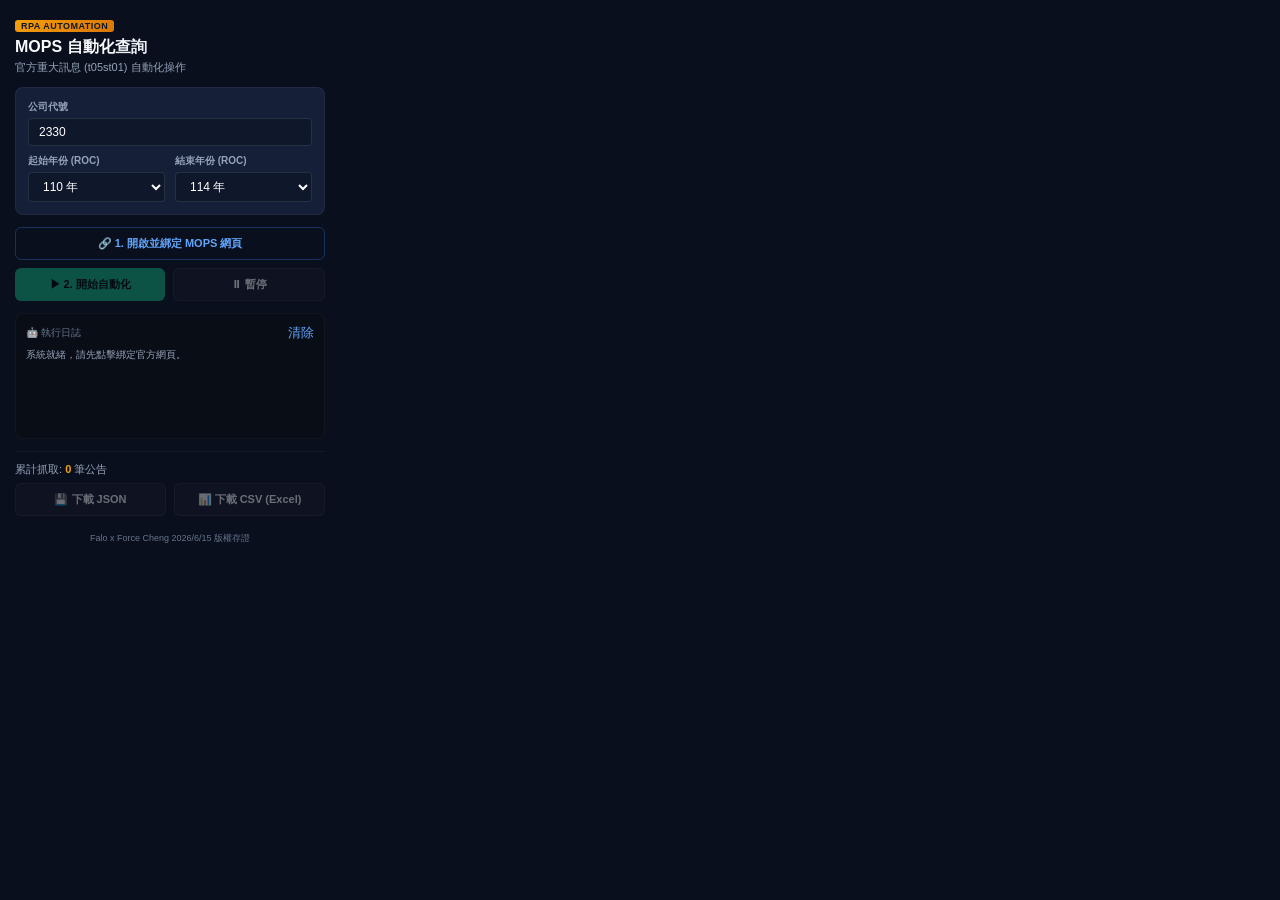
==== chrome_extension/popup.html @ 3b4a2686 "feat: add Chrome Extension for MOPS automation and package zip download" ====
<!DOCTYPE html>
<html lang="zh-Hant">
<head>
  <meta charset="utf-8">
  <link rel="stylesheet" href="popup.css">
</head>
<body>
  <div class="popup-container">
    <div class="header">
      <span class="badge">RPA AUTOMATION</span>
      <h2>MOPS 自動化查詢</h2>
      <p class="subtitle">官方重大訊息 (t05st01) 自動化操作</p>
    </div>

    <!-- Configuration Form -->
    <div class="form-section">
      <div class="form-group">
        <label for="companyCode">公司代號</label>
        <input type="text" id="companyCode" value="2330" placeholder="例：2330">
      </div>
      <div class="form-row">
        <div class="form-group">
          <label for="startYear">起始年份 (ROC)</label>
          <select id="startYear">
            <!-- Dynamically populated or static -->
          </select>
        </div>
        <div class="form-group">
          <label for="endYear">結束年份 (ROC)</label>
          <select id="endYear">
            <!-- Dynamically populated or static -->
          </select>
        </div>
      </div>
    </div>

    <!-- Control Buttons -->
    <div class="controls-section">
      <button id="bindBtn" class="btn btn-outline">🔗 1. 開啟並綁定 MOPS 網頁</button>
      <div class="btn-row">
        <button id="startBtn" class="btn btn-emerald" disabled>▶ 2. 開始自動化</button>
        <button id="stopBtn" class="btn btn-secondary" disabled>⏸ 暫停</button>
      </div>
    </div>

    <!-- Logs Console -->
    <div class="console-section">
      <div class="console-header">
        <span>🤖 執行日誌</span>
        <button id="clearLogBtn">清除</button>
      </div>
      <div id="logConsole" class="log-console">
        <div class="log-item system">系統就緒，請先點擊綁定官方網頁。</div>
      </div>
    </div>

    <!-- Output Download -->
    <div class="output-section">
      <span class="meta-data">累計抓取: <strong id="recordsCount">0</strong> 筆公告</span>
      <div class="btn-row">
        <button id="downloadJsonBtn" class="btn btn-secondary" disabled>💾 下載 JSON</button>
        <button id="downloadCsvBtn" class="btn btn-secondary" disabled>📊 下載 CSV (Excel)</button>
      </div>
    </div>

    <!-- Signature Footer -->
    <div class="footer">
      <span>Falo x Force Cheng 2026/6/15 版權存證</span>
    </div>
  </div>
  <script src="popup.js"></script>
</body>
</html>
---- chrome_extension/popup.css ----
/* Reset & Variables */
* {
  box-sizing: border-box;
  margin: 0;
  padding: 0;
}

:root {
  --bg-primary: #0a0f1d;
  --bg-card: #161f38;
  --border-color: rgba(59, 130, 246, 0.2);
  --text-primary: #f8fafc;
  --text-secondary: #94a3b8;
  --text-muted: #64748b;
  
  --emerald-color: #10b981;
  --emerald-hover: #059669;
  --amber-color: #f59e0b;
}

body {
  font-family: -apple-system, BlinkMacSystemFont, "Segoe UI", Roboto, "Helvetica Neue", Arial, sans-serif;
  background-color: var(--bg-primary);
  color: var(--text-primary);
  width: 340px;
  padding: 15px;
  overflow: hidden;
}

.popup-container {
  display: flex;
  flex-direction: column;
  gap: 12px;
}

/* Header */
.header h2 {
  font-size: 16px;
  font-weight: 700;
  margin-top: 4px;
  background: linear-gradient(135deg, #f8fafc 30%, #94a3b8 100%);
  -webkit-background-clip: text;
  -webkit-text-fill-color: transparent;
}

.badge {
  background: linear-gradient(135deg, var(--amber-color), #d97706);
  color: #0f172a;
  font-size: 9px;
  font-weight: 700;
  padding: 1px 6px;
  border-radius: 3px;
  display: inline-block;
  letter-spacing: 0.5px;
}

.subtitle {
  font-size: 11px;
  color: var(--text-secondary);
  margin-top: 2px;
}

/* Form Styles */
.form-section {
  background: var(--bg-card);
  border: 1px solid rgba(255, 255, 255, 0.05);
  border-radius: 8px;
  padding: 12px;
  display: flex;
  flex-direction: column;
  gap: 8px;
}

.form-group {
  display: flex;
  flex-direction: column;
  gap: 4px;
  flex: 1;
}

.form-row {
  display: flex;
  gap: 10px;
}

label {
  font-size: 10px;
  color: var(--text-secondary);
  font-weight: 600;
  text-transform: uppercase;
}

input[type="text"],
select {
  background: #0f172a;
  border: 1px solid rgba(255, 255, 255, 0.1);
  color: #fff;
  padding: 6px 10px;
  border-radius: 4px;
  font-size: 12px;
  width: 100%;
}

input[type="text"]:focus,
select:focus {
  outline: none;
  border-color: var(--emerald-color);
}

/* Buttons */
.btn {
  padding: 8px 12px;
  border-radius: 6px;
  font-size: 11px;
  font-weight: 600;
  cursor: pointer;
  transition: all 0.2s;
  text-align: center;
  border: none;
  display: block;
  width: 100%;
}

.btn:disabled {
  opacity: 0.4;
  cursor: not-allowed;
}

.btn-emerald {
  background: var(--emerald-color);
  color: #000;
}

.btn-emerald:hover:not(:disabled) {
  background: var(--emerald-hover);
}

.btn-secondary {
  background: rgba(255, 255, 255, 0.05);
  color: var(--text-primary);
  border: 1px solid rgba(255, 255, 255, 0.08);
}

.btn-secondary:hover:not(:disabled) {
  background: rgba(255, 255, 255, 0.1);
}

.btn-outline {
  background: none;
  color: #60a5fa;
  border: 1px solid rgba(59, 130, 246, 0.3);
}

.btn-outline:hover:not(:disabled) {
  background: rgba(59, 130, 246, 0.1);
}

.btn-row {
  display: flex;
  gap: 8px;
  width: 100%;
}

/* Controls */
.controls-section {
  display: flex;
  flex-direction: column;
  gap: 8px;
}

/* Console Section */
.console-section {
  background: #090d16;
  border: 1px solid rgba(255, 255, 255, 0.04);
  border-radius: 8px;
  padding: 10px;
}

.console-header {
  display: flex;
  justify-content: space-between;
  align-items: center;
  font-size: 10px;
  color: var(--text-muted);
  margin-bottom: 6px;
}

.console-header button {
  background: none;
  border: none;
  color: #60a5fa;
  cursor: pointer;
}

.log-console {
  height: 80px;
  overflow-y: auto;
  font-family: monospace;
  font-size: 10px;
  display: flex;
  flex-direction: column;
  gap: 4px;
}

.log-item {
  color: #34d399;
}

.log-item.system {
  color: #94a3b8;
}

.log-item.error {
  color: #f87171;
}

/* Output Section */
.output-section {
  display: flex;
  flex-direction: column;
  gap: 6px;
  border-top: 1px solid rgba(255, 255, 255, 0.05);
  padding-top: 10px;
}

.meta-data {
  font-size: 11px;
  color: var(--text-secondary);
}

.meta-data strong {
  color: var(--amber-color);
}

/* Footer */
.footer {
  font-size: 9px;
  color: var(--text-muted);
  text-align: center;
  margin-top: 4px;
}
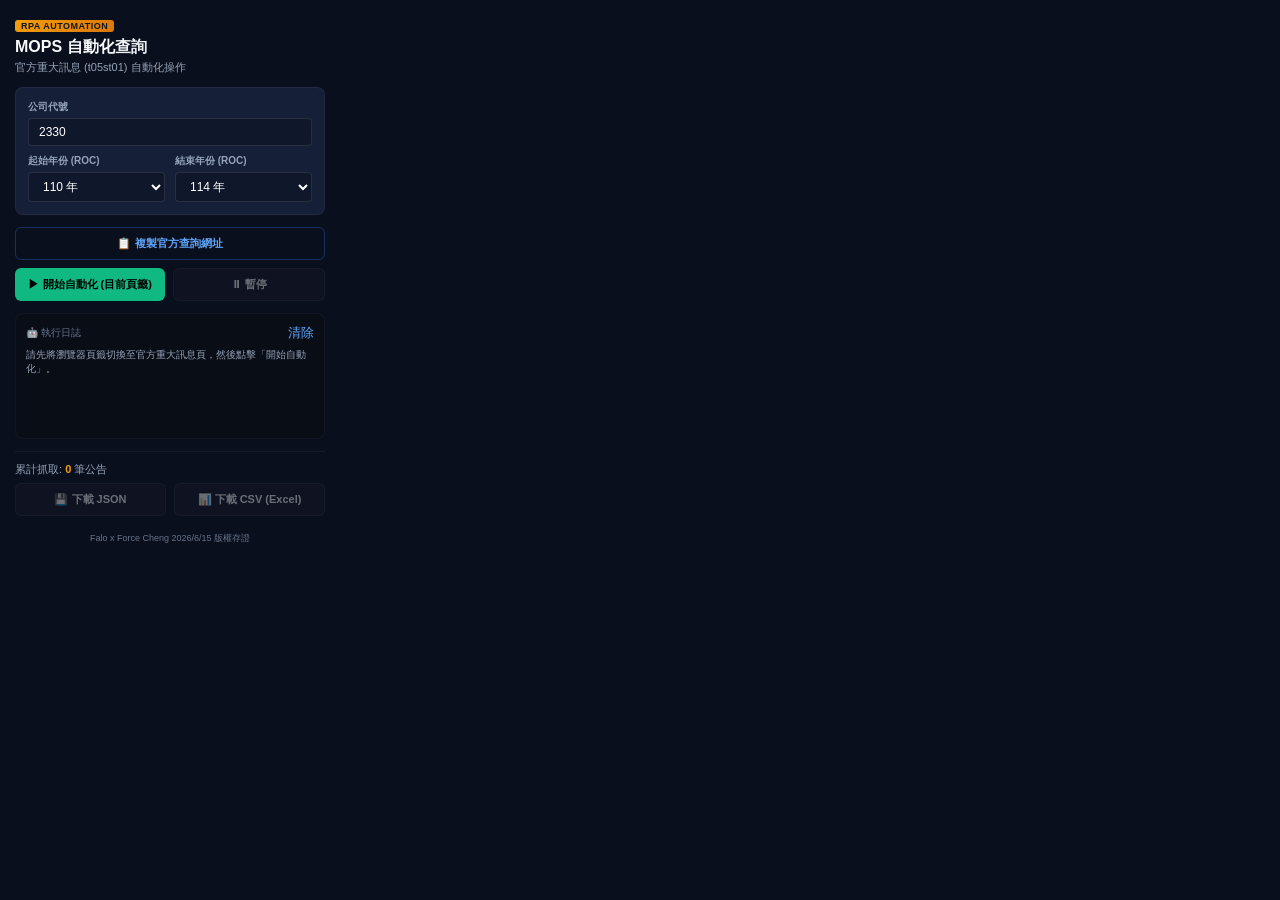
==== commit 1b05f14f: "feat: simplify Chrome extension to monitor active tab and add copy URL button" ====
--- a/chrome_extension/popup.html
+++ b/chrome_extension/popup.html
@@ -22,13 +22,13 @@
         <div class="form-group">
           <label for="startYear">起始年份 (ROC)</label>
           <select id="startYear">
-            <!-- Dynamically populated or static -->
+            <!-- Dynamically populated -->
           </select>
         </div>
         <div class="form-group">
           <label for="endYear">結束年份 (ROC)</label>
           <select id="endYear">
-            <!-- Dynamically populated or static -->
+            <!-- Dynamically populated -->
           </select>
         </div>
       </div>
@@ -36,9 +36,9 @@
 
     <!-- Control Buttons -->
     <div class="controls-section">
-      <button id="bindBtn" class="btn btn-outline">🔗 1. 開啟並綁定 MOPS 網頁</button>
+      <button id="copyUrlBtn" class="btn btn-outline">📋 複製官方查詢網址</button>
       <div class="btn-row">
-        <button id="startBtn" class="btn btn-emerald" disabled>▶ 2. 開始自動化</button>
+        <button id="startBtn" class="btn btn-emerald">▶ 開始自動化 (目前頁籤)</button>
         <button id="stopBtn" class="btn btn-secondary" disabled>⏸ 暫停</button>
       </div>
     </div>
@@ -50,7 +50,7 @@
         <button id="clearLogBtn">清除</button>
       </div>
       <div id="logConsole" class="log-console">
-        <div class="log-item system">系統就緒，請先點擊綁定官方網頁。</div>
+        <div class="log-item system">請先將瀏覽器頁籤切換至官方重大訊息頁，然後點擊「開始自動化」。</div>
       </div>
     </div>
 
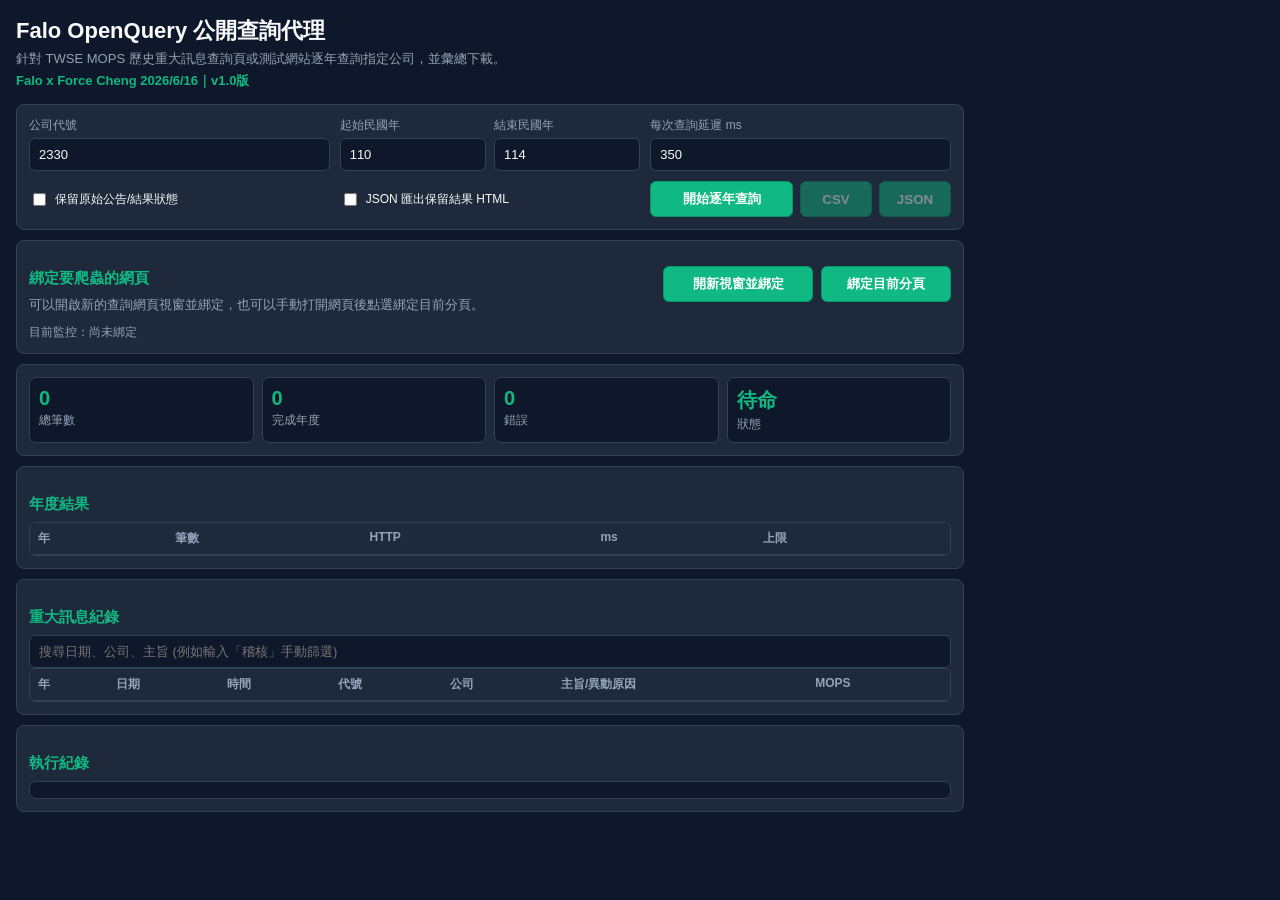
==== commit d4d11432: "feat: upgrade chrome extension to v4.0 RPA sidepanel with dual-site capture and premium styling" ====
--- a/chrome_extension/popup.html
+++ b/chrome_extension/popup.html
@@ -1,73 +1,104 @@
-<!DOCTYPE html>
+<!doctype html>
 <html lang="zh-Hant">
 <head>
   <meta charset="utf-8">
+  <meta name="viewport" content="width=device-width, initial-scale=1">
+  <title>Falo OpenQuery Agent v1.0</title>
   <link rel="stylesheet" href="popup.css">
 </head>
 <body>
-  <div class="popup-container">
-    <div class="header">
-      <span class="badge">RPA AUTOMATION</span>
-      <h2>MOPS 自動化查詢</h2>
-      <p class="subtitle">官方重大訊息 (t05st01) 自動化操作</p>
-    </div>
+  <main class="shell">
+    <header>
+      <h1>Falo OpenQuery 公開查詢代理</h1>
+      <p>針對 TWSE MOPS 歷史重大訊息查詢頁或測試網站逐年查詢指定公司，並彙總下載。</p>
+      <p class="watermark-note">Falo x Force Cheng 2026/6/16｜v1.0版</p>
+    </header>
 
-    <!-- Configuration Form -->
-    <div class="form-section">
-      <div class="form-group">
-        <label for="companyCode">公司代號</label>
-        <input type="text" id="companyCode" value="2330" placeholder="例：2330">
+    <section class="controls">
+      <label>
+        公司代號
+        <input id="companyCode" value="2330" inputmode="numeric">
+      </label>
+      <div class="year-grid">
+        <label>
+          起始民國年
+          <input id="yearStart" value="110" inputmode="numeric">
+        </label>
+        <label>
+          結束民國年
+          <input id="yearEnd" value="114" inputmode="numeric">
+        </label>
       </div>
-      <div class="form-row">
-        <div class="form-group">
-          <label for="startYear">起始年份 (ROC)</label>
-          <select id="startYear">
-            <!-- Dynamically populated -->
-          </select>
-        </div>
-        <div class="form-group">
-          <label for="endYear">結束年份 (ROC)</label>
-          <select id="endYear">
-            <!-- Dynamically populated -->
-          </select>
-        </div>
+      <label>
+        每次查詢延遲 ms
+        <input id="delayMs" value="350" inputmode="numeric">
+      </label>
+      <label class="check">
+        <input id="fetchOriginals" type="checkbox">
+        保留原始公告/結果狀態
+      </label>
+      <label class="check">
+        <input id="keepOriginalHtml" type="checkbox">
+        JSON 匯出保留結果 HTML
+      </label>
+      <label class="check" style="display: none;">
+        <input id="visualReplay" type="checkbox" checked>
+        同步導覽綁定視窗
+      </label>
+      <div class="buttons">
+        <button id="runBtn">開始逐年查詢</button>
+        <button id="csvBtn" disabled>CSV</button>
+        <button id="jsonBtn" disabled>JSON</button>
       </div>
-    </div>
+    </section>
 
-    <!-- Control Buttons -->
-    <div class="controls-section">
-      <button id="copyUrlBtn" class="btn btn-outline">📋 複製官方查詢網址</button>
-      <div class="btn-row">
-        <button id="startBtn" class="btn btn-emerald">▶ 開始自動化 (目前頁籤)</button>
-        <button id="stopBtn" class="btn btn-secondary" disabled>⏸ 暫停</button>
+    <section class="bind-panel">
+      <div>
+        <h2>綁定要爬蟲的網頁</h2>
+        <p>可以開啟新的查詢網頁視窗並綁定，也可以手動打開網頁後點選綁定目前分頁。</p>
       </div>
-    </div>
+      <div class="bind-buttons">
+        <button id="openBindBtn">開新視窗並綁定</button>
+        <button id="bindActiveBtn">綁定目前分頁</button>
+      </div>
+      <div class="bound-line">目前監控：<span id="boundText">尚未綁定</span></div>
+    </section>
 
-    <!-- Logs Console -->
-    <div class="console-section">
-      <div class="console-header">
-        <span>🤖 執行日誌</span>
-        <button id="clearLogBtn">清除</button>
+    <section class="summary">
+      <div><strong id="totalRows">0</strong><span>總筆數</span></div>
+      <div><strong id="doneYears">0</strong><span>完成年度</span></div>
+      <div><strong id="errorCount">0</strong><span>錯誤</span></div>
+      <div><strong id="statusText">待命</strong><span>狀態</span></div>
+    </section>
+
+    <section>
+      <h2>年度結果</h2>
+      <div class="table-wrap small">
+        <table>
+          <thead><tr><th>年</th><th>筆數</th><th>HTTP</th><th>ms</th><th>上限</th></tr></thead>
+          <tbody id="yearBody"></tbody>
+        </table>
       </div>
-      <div id="logConsole" class="log-console">
-        <div class="log-item system">請先將瀏覽器頁籤切換至官方重大訊息頁，然後點擊「開始自動化」。</div>
+    </section>
+
+    <section>
+      <h2>重大訊息紀錄</h2>
+      <input id="filterBox" placeholder="搜尋日期、公司、主旨 (例如輸入「稽核」手動篩選)">
+      <div class="table-wrap">
+        <table>
+          <thead>
+            <tr><th>年</th><th>日期</th><th>時間</th><th>代號</th><th>公司</th><th>主旨/異動原因</th><th>MOPS</th></tr>
+          </thead>
+          <tbody id="recordBody"></tbody>
+        </table>
       </div>
-    </div>
+    </section>
 
-    <!-- Output Download -->
-    <div class="output-section">
-      <span class="meta-data">累計抓取: <strong id="recordsCount">0</strong> 筆公告</span>
-      <div class="btn-row">
-        <button id="downloadJsonBtn" class="btn btn-secondary" disabled>💾 下載 JSON</button>
-        <button id="downloadCsvBtn" class="btn btn-secondary" disabled>📊 下載 CSV (Excel)</button>
-      </div>
-    </div>
-
-    <!-- Signature Footer -->
-    <div class="footer">
-      <span>Falo x Force Cheng 2026/6/15 版權存證</span>
-    </div>
-  </div>
+    <section>
+      <h2>執行紀錄</h2>
+      <div id="logBox" class="log"></div>
+    </section>
+  </main>
   <script src="popup.js"></script>
 </body>
 </html>
--- a/chrome_extension/popup.css
+++ b/chrome_extension/popup.css
@@ -1,241 +1,243 @@
-/* Reset & Variables */
+:root {
+  --bg: #0f172a;
+  --panel: #1e293b;
+  --ink: #f8fafc;
+  --muted: #94a3b8;
+  --line: #334155;
+  --brand: #10b981;
+  --brand-dark: #059669;
+  --warn: #fbbf24;
+  --bad: #ef4444;
+}
+
 * {
   box-sizing: border-box;
+}
+
+body {
   margin: 0;
-  padding: 0;
-}
-
-:root {
-  --bg-primary: #0a0f1d;
-  --bg-card: #161f38;
-  --border-color: rgba(59, 130, 246, 0.2);
-  --text-primary: #f8fafc;
-  --text-secondary: #94a3b8;
-  --text-muted: #64748b;
-  
-  --emerald-color: #10b981;
-  --emerald-hover: #059669;
-  --amber-color: #f59e0b;
-}
-
-body {
-  font-family: -apple-system, BlinkMacSystemFont, "Segoe UI", Roboto, "Helvetica Neue", Arial, sans-serif;
-  background-color: var(--bg-primary);
-  color: var(--text-primary);
-  width: 340px;
-  padding: 15px;
-  overflow: hidden;
-}
-
-.popup-container {
-  display: flex;
-  flex-direction: column;
-  gap: 12px;
-}
-
-/* Header */
-.header h2 {
-  font-size: 16px;
-  font-weight: 700;
+  min-width: 760px;
+  max-width: 980px;
+  background: var(--bg);
+  color: var(--ink);
+  font-family: -apple-system, BlinkMacSystemFont, "Noto Sans TC", "PingFang TC", "Microsoft JhengHei", sans-serif;
+}
+
+.shell {
+  padding: 16px;
+}
+
+header {
+  margin-bottom: 14px;
+}
+
+h1 {
+  margin: 0 0 4px;
+  font-size: 22px;
+  letter-spacing: 0;
+}
+
+h2 {
+  margin: 16px 0 8px;
+  font-size: 15px;
+  letter-spacing: 0;
+  color: var(--brand);
+}
+
+p {
+  margin: 0;
+  color: var(--muted);
+  font-size: 13px;
+}
+
+.watermark-note {
   margin-top: 4px;
-  background: linear-gradient(135deg, #f8fafc 30%, #94a3b8 100%);
-  -webkit-background-clip: text;
-  -webkit-text-fill-color: transparent;
-}
-
-.badge {
-  background: linear-gradient(135deg, var(--amber-color), #d97706);
-  color: #0f172a;
-  font-size: 9px;
-  font-weight: 700;
-  padding: 1px 6px;
-  border-radius: 3px;
-  display: inline-block;
-  letter-spacing: 0.5px;
-}
-
-.subtitle {
-  font-size: 11px;
-  color: var(--text-secondary);
-  margin-top: 2px;
-}
-
-/* Form Styles */
-.form-section {
-  background: var(--bg-card);
-  border: 1px solid rgba(255, 255, 255, 0.05);
+  color: var(--brand);
+  font-weight: 650;
+}
+
+.controls,
+.summary,
+.bind-panel,
+section {
+  background: var(--panel);
+  border: 1px solid var(--line);
   border-radius: 8px;
   padding: 12px;
+  margin-bottom: 10px;
+}
+
+.controls {
+  display: grid;
+  grid-template-columns: 1fr 1fr 1fr;
+  gap: 10px;
+  align-items: end;
+}
+
+.bind-panel {
+  display: grid;
+  grid-template-columns: 1fr auto;
+  gap: 10px;
+  align-items: center;
+}
+
+.bind-buttons {
+  display: grid;
+  grid-template-columns: 150px 130px;
+  gap: 8px;
+}
+
+.bound-line {
+  grid-column: 1 / -1;
+  color: var(--muted);
+  font-size: 12px;
+  overflow: hidden;
+  text-overflow: ellipsis;
+  white-space: nowrap;
+}
+
+.year-grid {
+  display: grid;
+  grid-template-columns: 1fr 1fr;
+  gap: 8px;
+}
+
+label {
+  display: grid;
+  gap: 4px;
+  color: var(--muted);
+  font-size: 12px;
+}
+
+input {
+  width: 100%;
+  border: 1px solid var(--line);
+  border-radius: 6px;
+  padding: 8px 9px;
+  color: var(--ink);
+  font-size: 13px;
+  background: #0f172a;
+}
+
+input:focus {
+  outline: none;
+  border-color: var(--brand);
+}
+
+.check {
   display: flex;
-  flex-direction: column;
+  align-items: center;
+  gap: 6px;
+  color: var(--ink);
+  min-height: 35px;
+}
+
+.check input {
+  width: auto;
+}
+
+.buttons {
+  display: grid;
+  grid-template-columns: 1fr 72px 72px;
+  gap: 7px;
+}
+
+button {
+  border: 1px solid var(--brand-dark);
+  border-radius: 6px;
+  padding: 8px 10px;
+  color: #fff;
+  background: var(--brand);
+  font-weight: 650;
+  cursor: pointer;
+}
+
+button:hover {
+  background: var(--brand-dark);
+}
+
+button:disabled {
+  opacity: .45;
+  cursor: default;
+}
+
+.summary {
+  display: grid;
+  grid-template-columns: repeat(4, 1fr);
   gap: 8px;
 }
 
-.form-group {
-  display: flex;
-  flex-direction: column;
-  gap: 4px;
-  flex: 1;
-}
-
-.form-row {
-  display: flex;
-  gap: 10px;
-}
-
-label {
-  font-size: 10px;
-  color: var(--text-secondary);
-  font-weight: 600;
-  text-transform: uppercase;
-}
-
-input[type="text"],
-select {
+.summary div {
+  border: 1px solid var(--line);
+  border-radius: 7px;
+  padding: 9px;
   background: #0f172a;
-  border: 1px solid rgba(255, 255, 255, 0.1);
-  color: #fff;
-  padding: 6px 10px;
-  border-radius: 4px;
-  font-size: 12px;
+}
+
+.summary strong {
+  display: block;
+  font-size: 20px;
+  color: var(--brand);
+}
+
+.summary span {
+  color: var(--muted);
+  font-size: 12px;
+}
+
+.table-wrap {
+  max-height: 280px;
+  overflow: auto;
+  border: 1px solid var(--line);
+  border-radius: 7px;
+}
+
+.table-wrap.small {
+  max-height: 150px;
+}
+
+table {
   width: 100%;
-}
-
-input[type="text"]:focus,
-select:focus {
-  outline: none;
-  border-color: var(--emerald-color);
-}
-
-/* Buttons */
-.btn {
-  padding: 8px 12px;
-  border-radius: 6px;
+  border-collapse: collapse;
+  font-size: 12px;
+}
+
+th,
+td {
+  padding: 7px 8px;
+  border-bottom: 1px solid var(--line);
+  text-align: left;
+  vertical-align: top;
+}
+
+th {
+  position: sticky;
+  top: 0;
+  background: #1e293b;
+  color: var(--muted);
+  z-index: 1;
+}
+
+.reason {
+  max-width: 260px;
+}
+
+.log {
+  max-height: 130px;
+  overflow: auto;
+  border: 1px solid var(--line);
+  border-radius: 7px;
+  padding: 8px;
+  background: #0f172a;
+  font-family: ui-monospace, SFMono-Regular, Menlo, Consolas, monospace;
   font-size: 11px;
-  font-weight: 600;
-  cursor: pointer;
-  transition: all 0.2s;
-  text-align: center;
-  border: none;
-  display: block;
-  width: 100%;
-}
-
-.btn:disabled {
-  opacity: 0.4;
-  cursor: not-allowed;
-}
-
-.btn-emerald {
-  background: var(--emerald-color);
-  color: #000;
-}
-
-.btn-emerald:hover:not(:disabled) {
-  background: var(--emerald-hover);
-}
-
-.btn-secondary {
-  background: rgba(255, 255, 255, 0.05);
-  color: var(--text-primary);
-  border: 1px solid rgba(255, 255, 255, 0.08);
-}
-
-.btn-secondary:hover:not(:disabled) {
-  background: rgba(255, 255, 255, 0.1);
-}
-
-.btn-outline {
-  background: none;
-  color: #60a5fa;
-  border: 1px solid rgba(59, 130, 246, 0.3);
-}
-
-.btn-outline:hover:not(:disabled) {
-  background: rgba(59, 130, 246, 0.1);
-}
-
-.btn-row {
-  display: flex;
-  gap: 8px;
-  width: 100%;
-}
-
-/* Controls */
-.controls-section {
-  display: flex;
-  flex-direction: column;
-  gap: 8px;
-}
-
-/* Console Section */
-.console-section {
-  background: #090d16;
-  border: 1px solid rgba(255, 255, 255, 0.04);
-  border-radius: 8px;
-  padding: 10px;
-}
-
-.console-header {
-  display: flex;
-  justify-content: space-between;
-  align-items: center;
-  font-size: 10px;
-  color: var(--text-muted);
-  margin-bottom: 6px;
-}
-
-.console-header button {
-  background: none;
-  border: none;
-  color: #60a5fa;
-  cursor: pointer;
-}
-
-.log-console {
-  height: 80px;
-  overflow-y: auto;
-  font-family: monospace;
-  font-size: 10px;
-  display: flex;
-  flex-direction: column;
-  gap: 4px;
-}
-
-.log-item {
-  color: #34d399;
-}
-
-.log-item.system {
-  color: #94a3b8;
-}
-
-.log-item.error {
-  color: #f87171;
-}
-
-/* Output Section */
-.output-section {
-  display: flex;
-  flex-direction: column;
-  gap: 6px;
-  border-top: 1px solid rgba(255, 255, 255, 0.05);
-  padding-top: 10px;
-}
-
-.meta-data {
-  font-size: 11px;
-  color: var(--text-secondary);
-}
-
-.meta-data strong {
-  color: var(--amber-color);
-}
-
-/* Footer */
-.footer {
-  font-size: 9px;
-  color: var(--text-muted);
-  text-align: center;
-  margin-top: 4px;
-}
+  color: var(--ink);
+}
+
+.warn {
+  color: var(--warn);
+}
+
+.bad {
+  color: var(--bad);
+}
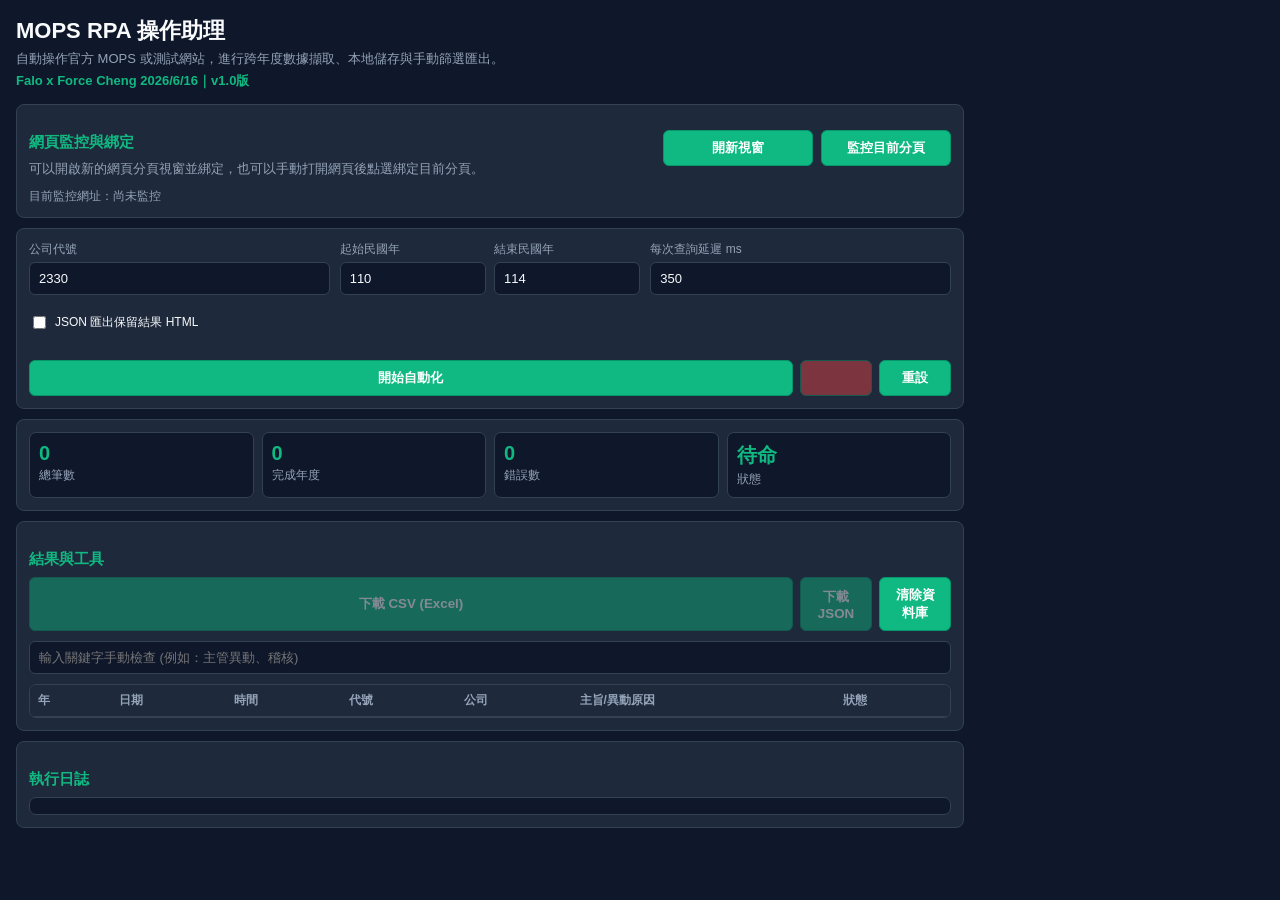
==== commit 62021d4f: "feat: refactor and streamline chrome extension to be a dedicated offline RPA utility" ====
--- a/chrome_extension/popup.html
+++ b/chrome_extension/popup.html
@@ -3,21 +3,35 @@
 <head>
   <meta charset="utf-8">
   <meta name="viewport" content="width=device-width, initial-scale=1">
-  <title>Falo OpenQuery Agent v1.0</title>
+  <title>MOPS RPA 數據操作助理 v1.0</title>
   <link rel="stylesheet" href="popup.css">
 </head>
 <body>
   <main class="shell">
     <header>
-      <h1>Falo OpenQuery 公開查詢代理</h1>
-      <p>針對 TWSE MOPS 歷史重大訊息查詢頁或測試網站逐年查詢指定公司，並彙總下載。</p>
+      <h1>MOPS RPA 操作助理</h1>
+      <p>自動操作官方 MOPS 或測試網站，進行跨年度數據擷取、本地儲存與手動篩選匯出。</p>
       <p class="watermark-note">Falo x Force Cheng 2026/6/16｜v1.0版</p>
     </header>
 
+    <!-- Section 1: Binding & URLs -->
+    <section class="bind-panel">
+      <div>
+        <h2>網頁監控與綁定</h2>
+        <p>可以開啟新的網頁分頁視窗並綁定，也可以手動打開網頁後點選綁定目前分頁。</p>
+      </div>
+      <div class="bind-buttons">
+        <button id="openBindBtn">開新視窗</button>
+        <button id="bindActiveBtn">監控目前分頁</button>
+      </div>
+      <div class="bound-line">目前監控網址：<span id="boundText">尚未監控</span></div>
+    </section>
+
+    <!-- Section 2: RPA Query Settings -->
     <section class="controls">
       <label>
         公司代號
-        <input id="companyCode" value="2330" inputmode="numeric">
+        <input id="companyCode" value="2330" inputmode="numeric" placeholder="例：2330">
       </label>
       <div class="year-grid">
         <label>
@@ -33,69 +47,56 @@
         每次查詢延遲 ms
         <input id="delayMs" value="350" inputmode="numeric">
       </label>
-      <label class="check">
-        <input id="fetchOriginals" type="checkbox">
-        保留原始公告/結果狀態
-      </label>
+      
       <label class="check">
         <input id="keepOriginalHtml" type="checkbox">
         JSON 匯出保留結果 HTML
       </label>
-      <label class="check" style="display: none;">
-        <input id="visualReplay" type="checkbox" checked>
-        同步導覽綁定視窗
+      <label class="check" style="display:none;">
+        <input id="fetchOriginals" type="checkbox">
+        保留結果狀態
       </label>
-      <div class="buttons">
-        <button id="runBtn">開始逐年查詢</button>
-        <button id="csvBtn" disabled>CSV</button>
-        <button id="jsonBtn" disabled>JSON</button>
+      
+      <div class="buttons" style="grid-column: span 3; margin-top: 10px;">
+        <button id="runBtn" style="background-color: var(--brand);">開始自動化</button>
+        <button id="stopBtn" class="bad" style="background-color: var(--bad);" disabled>暫停</button>
+        <button id="resetBtn">重設</button>
       </div>
     </section>
 
-    <section class="bind-panel">
-      <div>
-        <h2>綁定要爬蟲的網頁</h2>
-        <p>可以開啟新的查詢網頁視窗並綁定，也可以手動打開網頁後點選綁定目前分頁。</p>
-      </div>
-      <div class="bind-buttons">
-        <button id="openBindBtn">開新視窗並綁定</button>
-        <button id="bindActiveBtn">綁定目前分頁</button>
-      </div>
-      <div class="bound-line">目前監控：<span id="boundText">尚未綁定</span></div>
-    </section>
-
+    <!-- Section 3: Captured Results & Manual Export -->
     <section class="summary">
       <div><strong id="totalRows">0</strong><span>總筆數</span></div>
       <div><strong id="doneYears">0</strong><span>完成年度</span></div>
-      <div><strong id="errorCount">0</strong><span>錯誤</span></div>
+      <div><strong id="errorCount">0</strong><span>錯誤數</span></div>
       <div><strong id="statusText">待命</strong><span>狀態</span></div>
     </section>
 
     <section>
-      <h2>年度結果</h2>
-      <div class="table-wrap small">
-        <table>
-          <thead><tr><th>年</th><th>筆數</th><th>HTTP</th><th>ms</th><th>上限</th></tr></thead>
-          <tbody id="yearBody"></tbody>
-        </table>
+      <h2>結果與工具</h2>
+      <div class="buttons" style="margin-bottom: 10px;">
+        <button id="csvBtn" disabled>下載 CSV (Excel)</button>
+        <button id="jsonBtn" disabled>下載 JSON</button>
+        <button id="clearResultsBtn">清除資料庫</button>
       </div>
-    </section>
-
-    <section>
-      <h2>重大訊息紀錄</h2>
-      <input id="filterBox" placeholder="搜尋日期、公司、主旨 (例如輸入「稽核」手動篩選)">
+      
+      <div style="margin-bottom: 10px;">
+        <input id="filterBox" placeholder="輸入關鍵字手動檢查 (例如：主管異動、稽核)" style="width:100%;">
+      </div>
+      
       <div class="table-wrap">
         <table>
           <thead>
-            <tr><th>年</th><th>日期</th><th>時間</th><th>代號</th><th>公司</th><th>主旨/異動原因</th><th>MOPS</th></tr>
+            <tr><th>年</th><th>日期</th><th>時間</th><th>代號</th><th>公司</th><th>主旨/異動原因</th><th>狀態</th></tr>
           </thead>
           <tbody id="recordBody"></tbody>
         </table>
       </div>
     </section>
 
+    <!-- Section 4: Log Box -->
     <section>
-      <h2>執行紀錄</h2>
+      <h2>執行日誌</h2>
       <div id="logBox" class="log"></div>
     </section>
   </main>
